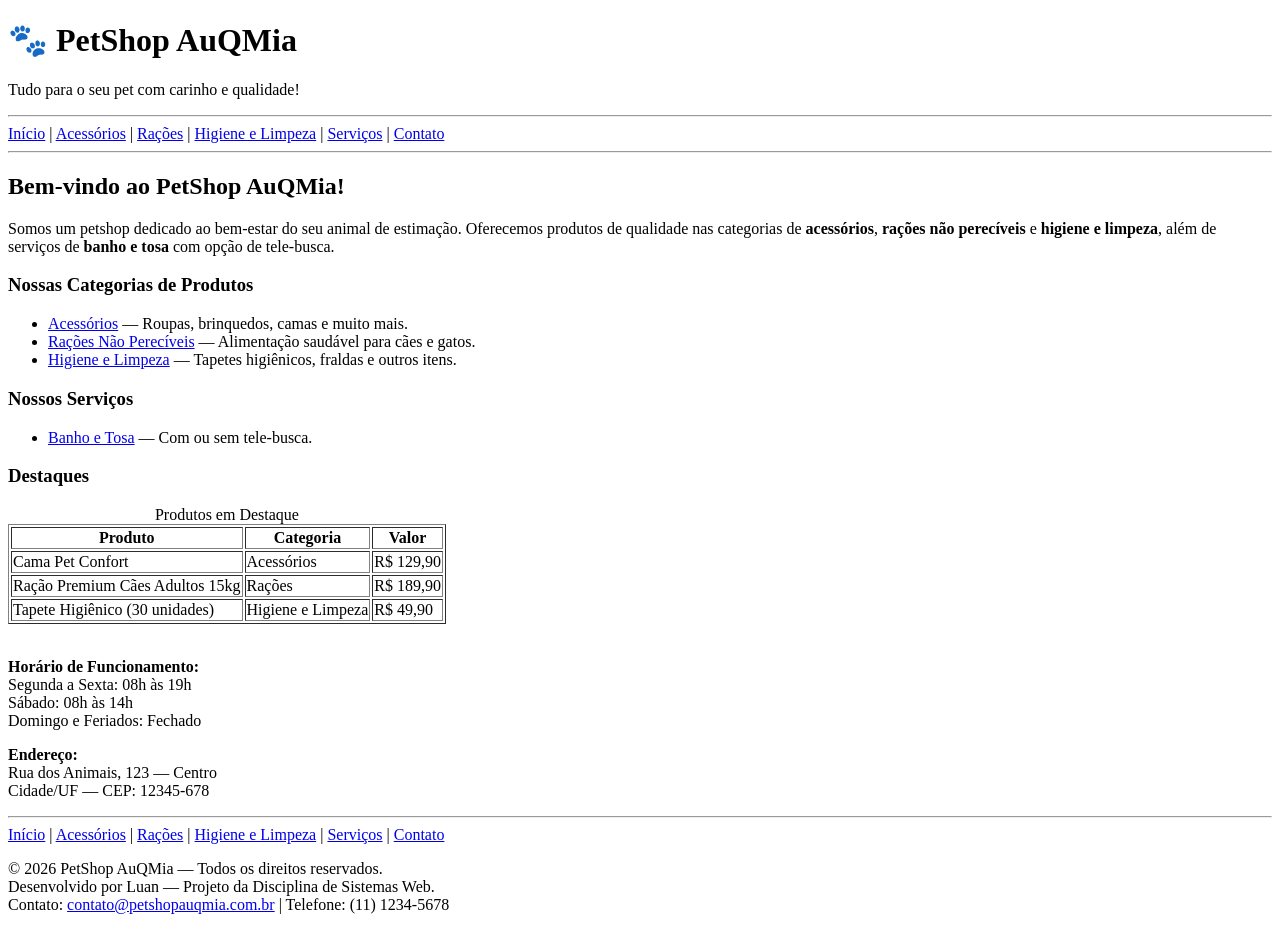
==== index.html @ a3490859 "Fase 1: estrutura HTML5 do PetShop AuQMia - páginas de produtos, serviços e contato" ====
<!DOCTYPE html>
<html lang="pt-BR">
<head>
    <meta charset="UTF-8">
    <meta name="viewport" content="width=device-width, initial-scale=1.0">
    <title>PetShop AuQMia - Página Inicial</title>
</head>
<body>
    <!-- CABEÇALHO -->
    <header>
        <h1>🐾 PetShop AuQMia</h1>
        <p>Tudo para o seu pet com carinho e qualidade!</p>
        <hr>
        <nav>
            <a href="index.html">Início</a> |
            <a href="acessorios.html">Acessórios</a> |
            <a href="racoes.html">Rações</a> |
            <a href="higiene.html">Higiene e Limpeza</a> |
            <a href="servicos.html">Serviços</a> |
            <a href="contato.html">Contato</a>
        </nav>
        <hr>
    </header>

    <!-- CORPO DA PÁGINA -->
    <main>
        <h2>Bem-vindo ao PetShop AuQMia!</h2>
        <p>
            Somos um petshop dedicado ao bem-estar do seu animal de estimação.
            Oferecemos produtos de qualidade nas categorias de <strong>acessórios</strong>,
            <strong>rações não perecíveis</strong> e <strong>higiene e limpeza</strong>,
            além de serviços de <strong>banho e tosa</strong> com opção de tele-busca.
        </p>

        <h3>Nossas Categorias de Produtos</h3>
        <ul>
            <li><a href="acessorios.html">Acessórios</a> — Roupas, brinquedos, camas e muito mais.</li>
            <li><a href="racoes.html">Rações Não Perecíveis</a> — Alimentação saudável para cães e gatos.</li>
            <li><a href="higiene.html">Higiene e Limpeza</a> — Tapetes higiênicos, fraldas e outros itens.</li>
        </ul>

        <h3>Nossos Serviços</h3>
        <ul>
            <li><a href="servicos.html">Banho e Tosa</a> — Com ou sem tele-busca.</li>
        </ul>

        <h3>Destaques</h3>

        <table border="1">
            <caption>Produtos em Destaque</caption>
            <thead>
                <tr>
                    <th>Produto</th>
                    <th>Categoria</th>
                    <th>Valor</th>
                </tr>
            </thead>
            <tbody>
                <tr>
                    <td>Cama Pet Confort</td>
                    <td>Acessórios</td>
                    <td>R$ 129,90</td>
                </tr>
                <tr>
                    <td>Ração Premium Cães Adultos 15kg</td>
                    <td>Rações</td>
                    <td>R$ 189,90</td>
                </tr>
                <tr>
                    <td>Tapete Higiênico (30 unidades)</td>
                    <td>Higiene e Limpeza</td>
                    <td>R$ 49,90</td>
                </tr>
            </tbody>
        </table>

        <br>

        <p>
            <strong>Horário de Funcionamento:</strong><br>
            Segunda a Sexta: 08h às 19h<br>
            Sábado: 08h às 14h<br>
            Domingo e Feriados: Fechado
        </p>

        <p>
            <strong>Endereço:</strong><br>
            Rua dos Animais, 123 — Centro<br>
            Cidade/UF — CEP: 12345-678
        </p>
    </main>

    <!-- RODAPÉ -->
    <footer>
        <hr>
        <nav>
            <a href="index.html">Início</a> |
            <a href="acessorios.html">Acessórios</a> |
            <a href="racoes.html">Rações</a> |
            <a href="higiene.html">Higiene e Limpeza</a> |
            <a href="servicos.html">Serviços</a> |
            <a href="contato.html">Contato</a>
        </nav>
        <p>
            &copy; 2026 PetShop AuQMia — Todos os direitos reservados.<br>
            Desenvolvido por Luan — Projeto da Disciplina de Sistemas Web.<br>
            Contato: <a href="mailto:contato@petshopauqmia.com.br">contato@petshopauqmia.com.br</a> |
            Telefone: (11) 1234-5678
        </p>
    </footer>
</body>
</html>
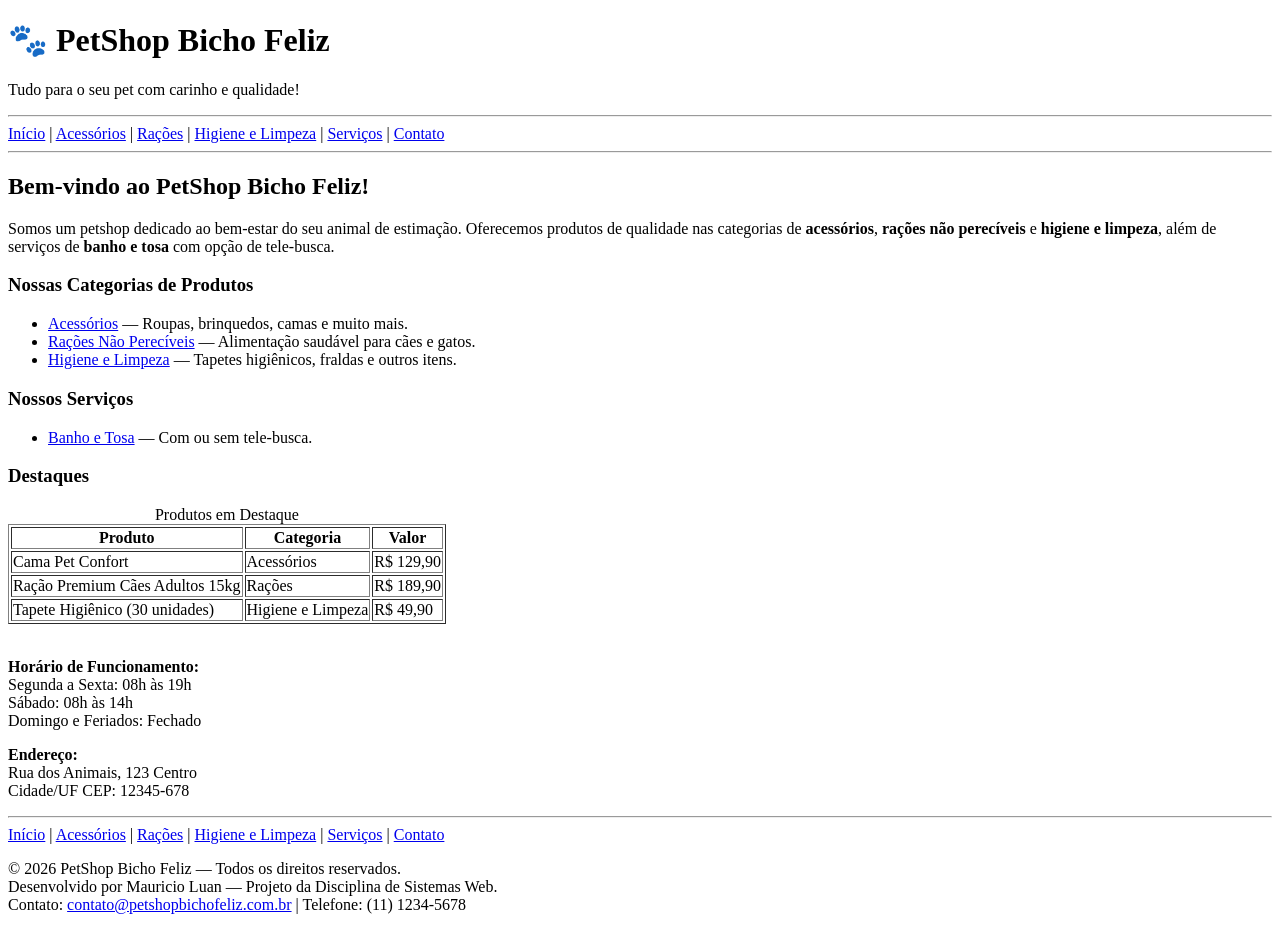
==== commit 16f2f7f5: "feat: finaliza" ====
--- a/index.html
+++ b/index.html
@@ -3,12 +3,11 @@
 <head>
     <meta charset="UTF-8">
     <meta name="viewport" content="width=device-width, initial-scale=1.0">
-    <title>PetShop AuQMia - Página Inicial</title>
+    <title>PetShop Bicho Feliz - Página Inicial</title>
 </head>
 <body>
-    <!-- CABEÇALHO -->
     <header>
-        <h1>🐾 PetShop AuQMia</h1>
+        <h1>🐾 PetShop Bicho Feliz</h1>
         <p>Tudo para o seu pet com carinho e qualidade!</p>
         <hr>
         <nav>
@@ -21,31 +20,25 @@
         </nav>
         <hr>
     </header>
-
-    <!-- CORPO DA PÁGINA -->
     <main>
-        <h2>Bem-vindo ao PetShop AuQMia!</h2>
+        <h2>Bem-vindo ao PetShop Bicho Feliz!</h2>
         <p>
             Somos um petshop dedicado ao bem-estar do seu animal de estimação.
             Oferecemos produtos de qualidade nas categorias de <strong>acessórios</strong>,
             <strong>rações não perecíveis</strong> e <strong>higiene e limpeza</strong>,
             além de serviços de <strong>banho e tosa</strong> com opção de tele-busca.
         </p>
-
         <h3>Nossas Categorias de Produtos</h3>
         <ul>
             <li><a href="acessorios.html">Acessórios</a> — Roupas, brinquedos, camas e muito mais.</li>
             <li><a href="racoes.html">Rações Não Perecíveis</a> — Alimentação saudável para cães e gatos.</li>
             <li><a href="higiene.html">Higiene e Limpeza</a> — Tapetes higiênicos, fraldas e outros itens.</li>
         </ul>
-
         <h3>Nossos Serviços</h3>
         <ul>
             <li><a href="servicos.html">Banho e Tosa</a> — Com ou sem tele-busca.</li>
         </ul>
-
         <h3>Destaques</h3>
-
         <table border="1">
             <caption>Produtos em Destaque</caption>
             <thead>
@@ -73,24 +66,19 @@
                 </tr>
             </tbody>
         </table>
-
         <br>
-
         <p>
             <strong>Horário de Funcionamento:</strong><br>
             Segunda a Sexta: 08h às 19h<br>
             Sábado: 08h às 14h<br>
             Domingo e Feriados: Fechado
         </p>
-
         <p>
             <strong>Endereço:</strong><br>
-            Rua dos Animais, 123 — Centro<br>
-            Cidade/UF — CEP: 12345-678
+            Rua dos Animais, 123 Centro<br>
+            Cidade/UF CEP: 12345-678
         </p>
     </main>
-
-    <!-- RODAPÉ -->
     <footer>
         <hr>
         <nav>
@@ -102,9 +90,9 @@
             <a href="contato.html">Contato</a>
         </nav>
         <p>
-            &copy; 2026 PetShop AuQMia — Todos os direitos reservados.<br>
-            Desenvolvido por Luan — Projeto da Disciplina de Sistemas Web.<br>
-            Contato: <a href="mailto:contato@petshopauqmia.com.br">contato@petshopauqmia.com.br</a> |
+            &copy; 2026 PetShop Bicho Feliz — Todos os direitos reservados.<br>
+            Desenvolvido por Mauricio Luan — Projeto da Disciplina de Sistemas Web.<br>
+            Contato: <a href="mailto:contato@petshopbichofeliz.com.br">contato@petshopbichofeliz.com.br</a> |
             Telefone: (11) 1234-5678
         </p>
     </footer>
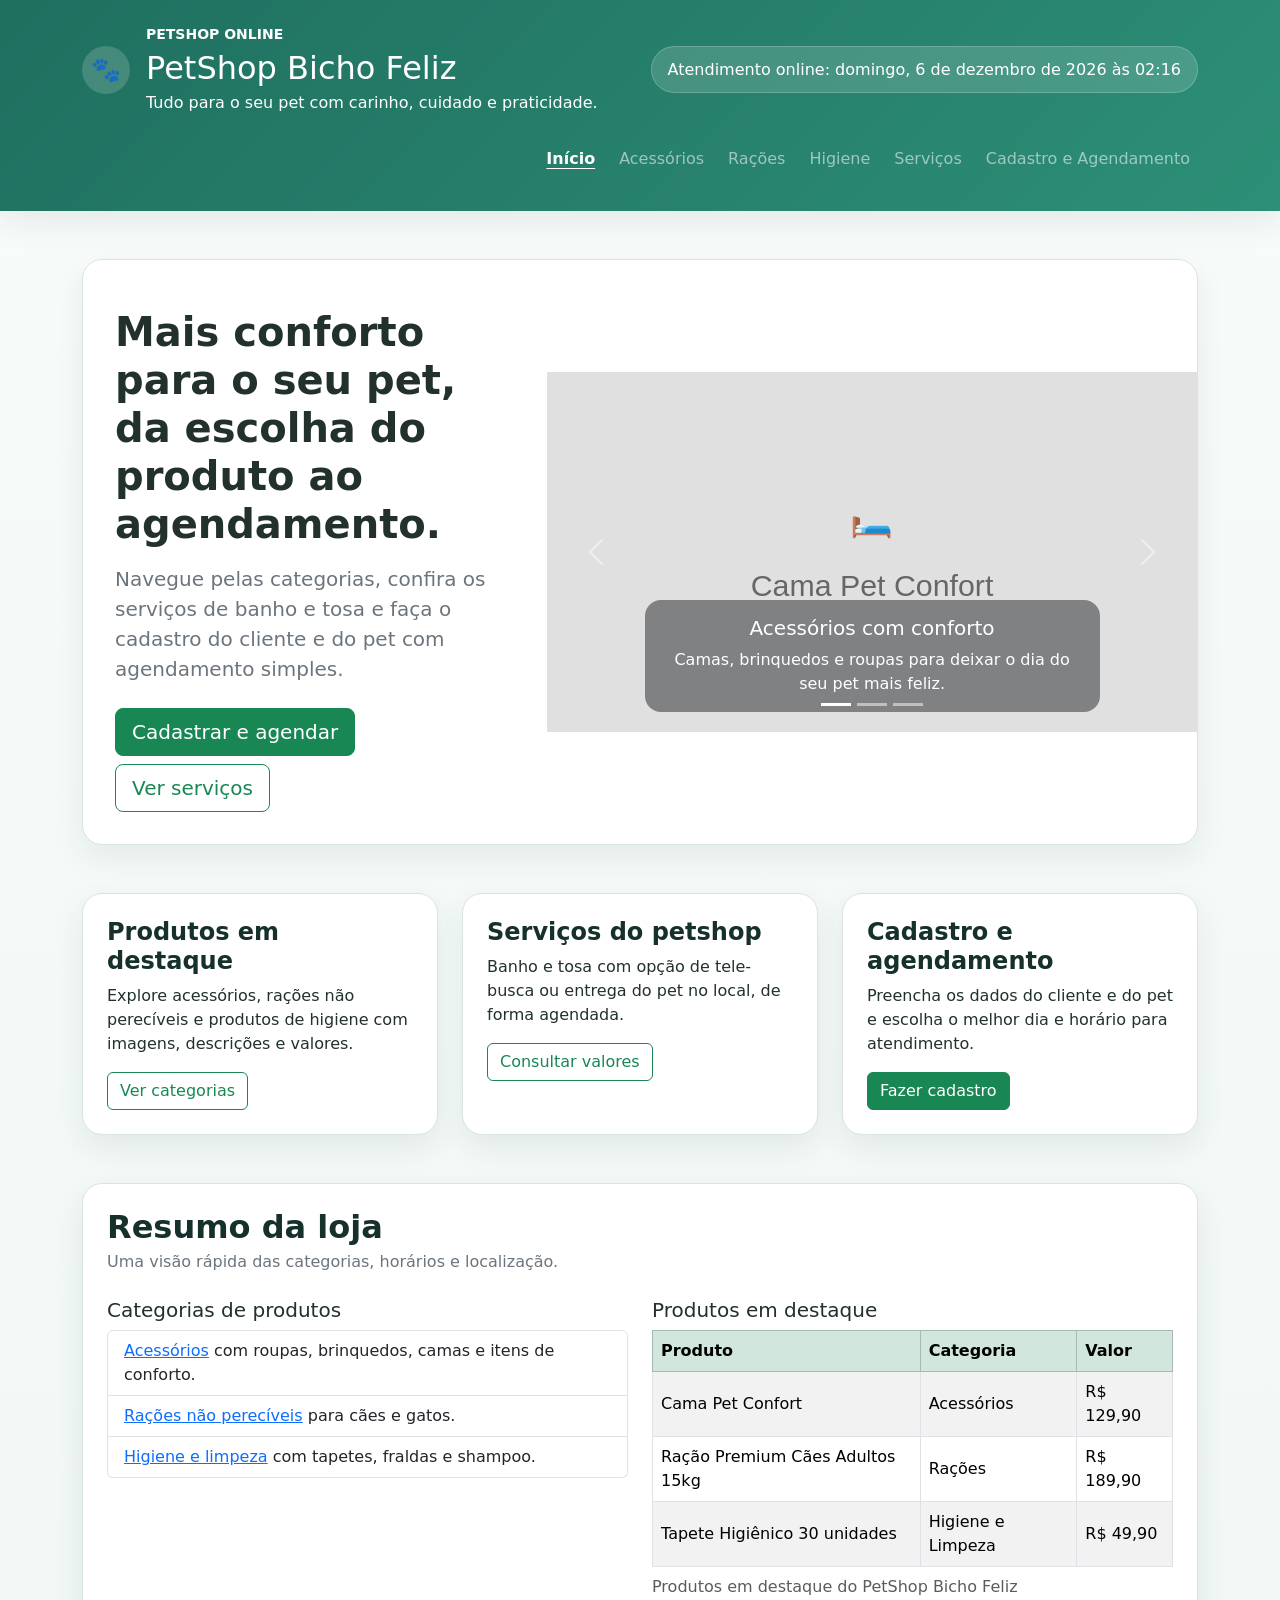
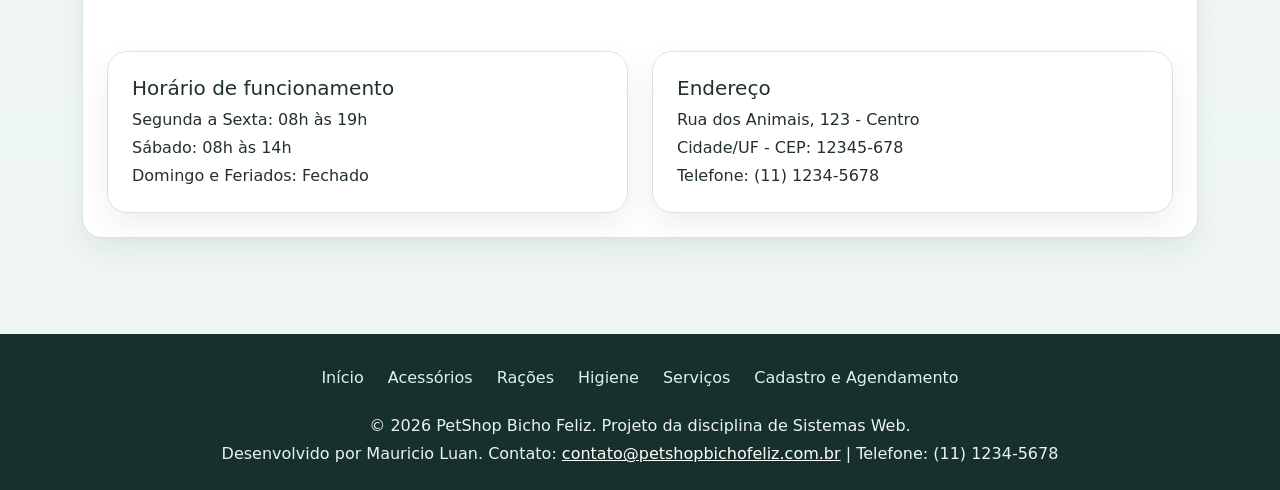
==== commit 1b31d96a: "feat: finaliza fase 2" ====
--- a/index.html
+++ b/index.html
@@ -4,97 +4,220 @@
     <meta charset="UTF-8">
     <meta name="viewport" content="width=device-width, initial-scale=1.0">
     <title>PetShop Bicho Feliz - Página Inicial</title>
+    <meta name="description" content="PetShop Bicho Feliz com catálogo de produtos, serviços de banho e tosa e agendamento para seu pet.">
+    <link rel="preconnect" href="https://cdn.jsdelivr.net">
+    <link href="https://cdn.jsdelivr.net/npm/bootstrap@5.3.3/dist/css/bootstrap.min.css" rel="stylesheet" integrity="sha384-QWTKZyjpPEjISv5WaRU9OFeRpok6YctnYmDr5pNlyT2bRjXh0JMhjY6hW+ALEwIH" crossorigin="anonymous">
+    <link rel="stylesheet" href="style.css">
 </head>
 <body>
-    <header>
-        <h1>🐾 PetShop Bicho Feliz</h1>
-        <p>Tudo para o seu pet com carinho e qualidade!</p>
-        <hr>
-        <nav>
-            <a href="index.html">Início</a> |
-            <a href="acessorios.html">Acessórios</a> |
-            <a href="racoes.html">Rações</a> |
-            <a href="higiene.html">Higiene e Limpeza</a> |
-            <a href="servicos.html">Serviços</a> |
-            <a href="contato.html">Contato</a>
-        </nav>
-        <hr>
+    <a class="skip-link" href="#conteudo-principal">Pular para o conteúdo principal</a>
+
+    <header class="site-header py-4">
+        <div class="container">
+            <div class="d-flex flex-column flex-lg-row justify-content-between align-items-lg-center gap-3">
+                <div class="d-flex align-items-center gap-3">
+                    <div class="brand-mark" aria-hidden="true">🐾</div>
+                    <div>
+                        <p class="mb-1 text-uppercase small fw-semibold">Petshop online</p>
+                        <h1 class="h2 mb-1">PetShop Bicho Feliz</h1>
+                        <p class="mb-0">Tudo para o seu pet com carinho, cuidado e praticidade.</p>
+                    </div>
+                </div>
+                <div class="clock-chip" data-clock aria-live="polite"></div>
+            </div>
+
+            <nav class="navbar navbar-expand-lg navbar-dark px-0 pt-4" aria-label="Navegação principal">
+                <button class="navbar-toggler" type="button" data-bs-toggle="collapse" data-bs-target="#mainNav" aria-controls="mainNav" aria-expanded="false" aria-label="Abrir menu de navegação">
+                    <span class="navbar-toggler-icon"></span>
+                </button>
+                <div class="collapse navbar-collapse" id="mainNav">
+                    <ul class="navbar-nav ms-auto gap-lg-2">
+                        <li class="nav-item"><a class="nav-link" data-nav-link href="index.html">Início</a></li>
+                        <li class="nav-item"><a class="nav-link" data-nav-link href="acessorios.html">Acessórios</a></li>
+                        <li class="nav-item"><a class="nav-link" data-nav-link href="racoes.html">Rações</a></li>
+                        <li class="nav-item"><a class="nav-link" data-nav-link href="higiene.html">Higiene</a></li>
+                        <li class="nav-item"><a class="nav-link" data-nav-link href="servicos.html">Serviços</a></li>
+                        <li class="nav-item"><a class="nav-link" data-nav-link href="contato.html">Cadastro e Agendamento</a></li>
+                    </ul>
+                </div>
+            </nav>
+        </div>
     </header>
-    <main>
-        <h2>Bem-vindo ao PetShop Bicho Feliz!</h2>
-        <p>
-            Somos um petshop dedicado ao bem-estar do seu animal de estimação.
-            Oferecemos produtos de qualidade nas categorias de <strong>acessórios</strong>,
-            <strong>rações não perecíveis</strong> e <strong>higiene e limpeza</strong>,
-            além de serviços de <strong>banho e tosa</strong> com opção de tele-busca.
-        </p>
-        <h3>Nossas Categorias de Produtos</h3>
-        <ul>
-            <li><a href="acessorios.html">Acessórios</a> — Roupas, brinquedos, camas e muito mais.</li>
-            <li><a href="racoes.html">Rações Não Perecíveis</a> — Alimentação saudável para cães e gatos.</li>
-            <li><a href="higiene.html">Higiene e Limpeza</a> — Tapetes higiênicos, fraldas e outros itens.</li>
-        </ul>
-        <h3>Nossos Serviços</h3>
-        <ul>
-            <li><a href="servicos.html">Banho e Tosa</a> — Com ou sem tele-busca.</li>
-        </ul>
-        <h3>Destaques</h3>
-        <table border="1">
-            <caption>Produtos em Destaque</caption>
-            <thead>
-                <tr>
-                    <th>Produto</th>
-                    <th>Categoria</th>
-                    <th>Valor</th>
-                </tr>
-            </thead>
-            <tbody>
-                <tr>
-                    <td>Cama Pet Confort</td>
-                    <td>Acessórios</td>
-                    <td>R$ 129,90</td>
-                </tr>
-                <tr>
-                    <td>Ração Premium Cães Adultos 15kg</td>
-                    <td>Rações</td>
-                    <td>R$ 189,90</td>
-                </tr>
-                <tr>
-                    <td>Tapete Higiênico (30 unidades)</td>
-                    <td>Higiene e Limpeza</td>
-                    <td>R$ 49,90</td>
-                </tr>
-            </tbody>
-        </table>
-        <br>
-        <p>
-            <strong>Horário de Funcionamento:</strong><br>
-            Segunda a Sexta: 08h às 19h<br>
-            Sábado: 08h às 14h<br>
-            Domingo e Feriados: Fechado
-        </p>
-        <p>
-            <strong>Endereço:</strong><br>
-            Rua dos Animais, 123 Centro<br>
-            Cidade/UF CEP: 12345-678
-        </p>
+
+    <main id="conteudo-principal" class="py-5">
+        <div class="container">
+            <section class="hero-panel mb-5">
+                <div class="row g-0 align-items-center">
+                    <div class="col-lg-5">
+                        <div class="hero-copy">
+                            <h2 class="display-6 fw-bold mt-3">Mais conforto para o seu pet, da escolha do produto ao agendamento.</h2>
+                            <p class="lead text-secondary mt-3">
+                                Navegue pelas categorias, confira os serviços de banho e tosa e faça o cadastro do cliente e do pet com agendamento simples.
+                            </p>
+                            <div class="d-flex flex-wrap gap-2 mt-4">
+                                <a class="btn btn-success btn-lg" href="contato.html">Cadastrar e agendar</a>
+                                <a class="btn btn-outline-success btn-lg" href="servicos.html">Ver serviços</a>
+                            </div>
+                        </div>
+                    </div>
+                    <div class="col-lg-7">
+                        <div id="petshopCarousel" class="carousel slide" data-bs-ride="carousel" aria-label="Carrossel com produtos em destaque">
+                            <div class="carousel-indicators">
+                                <button type="button" data-bs-target="#petshopCarousel" data-bs-slide-to="0" class="active" aria-current="true" aria-label="Mostrar destaque de acessórios"></button>
+                                <button type="button" data-bs-target="#petshopCarousel" data-bs-slide-to="1" aria-label="Mostrar destaque de rações"></button>
+                                <button type="button" data-bs-target="#petshopCarousel" data-bs-slide-to="2" aria-label="Mostrar destaque de higiene"></button>
+                            </div>
+                            <div class="carousel-inner">
+                                <div class="carousel-item active">
+                                    <img src="imagens/cama-pet.svg" class="d-block w-100" alt="Cama pet em destaque na vitrine do petshop">
+                                    <div class="carousel-caption d-none d-md-block bg-dark bg-opacity-50 rounded-4 p-3">
+                                        <h3 class="h5">Acessórios com conforto</h3>
+                                        <p class="mb-0">Camas, brinquedos e roupas para deixar o dia do seu pet mais feliz.</p>
+                                    </div>
+                                </div>
+                                <div class="carousel-item">
+                                    <img src="imagens/racao-caes.svg" class="d-block w-100" alt="Pacote de ração premium em destaque">
+                                    <div class="carousel-caption d-none d-md-block bg-dark bg-opacity-50 rounded-4 p-3">
+                                        <h3 class="h5">Rações selecionadas</h3>
+                                        <p class="mb-0">Opções para cães adultos, filhotes e gatos com foco em qualidade.</p>
+                                    </div>
+                                </div>
+                                <div class="carousel-item">
+                                    <img src="imagens/tapete-higienico.svg" class="d-block w-100" alt="Produtos de higiene em destaque">
+                                    <div class="carousel-caption d-none d-md-block bg-dark bg-opacity-50 rounded-4 p-3">
+                                        <h3 class="h5">Higiene e cuidado diário</h3>
+                                        <p class="mb-0">Itens essenciais para manter seu pet limpo, confortável e protegido.</p>
+                                    </div>
+                                </div>
+                            </div>
+                            <button class="carousel-control-prev" type="button" data-bs-target="#petshopCarousel" data-bs-slide="prev">
+                                <span class="carousel-control-prev-icon" aria-hidden="true"></span>
+                                <span class="visually-hidden">Anterior</span>
+                            </button>
+                            <button class="carousel-control-next" type="button" data-bs-target="#petshopCarousel" data-bs-slide="next">
+                                <span class="carousel-control-next-icon" aria-hidden="true"></span>
+                                <span class="visually-hidden">Próximo</span>
+                            </button>
+                        </div>
+                    </div>
+                </div>
+            </section>
+
+            <section class="mb-5">
+                <div class="row g-4">
+                    <div class="col-md-4">
+                        <article class="info-card">
+                            <h3 class="h4 section-title">Produtos em destaque</h3>
+                            <p>Explore acessórios, rações não perecíveis e produtos de higiene com imagens, descrições e valores.</p>
+                            <a class="btn btn-outline-success" href="acessorios.html">Ver categorias</a>
+                        </article>
+                    </div>
+                    <div class="col-md-4">
+                        <article class="info-card">
+                            <h3 class="h4 section-title">Serviços do petshop</h3>
+                            <p>Banho e tosa com opção de tele-busca ou entrega do pet no local, de forma agendada.</p>
+                            <a class="btn btn-outline-success" href="servicos.html">Consultar valores</a>
+                        </article>
+                    </div>
+                    <div class="col-md-4">
+                        <article class="info-card">
+                            <h3 class="h4 section-title">Cadastro e agendamento</h3>
+                            <p>Preencha os dados do cliente e do pet e escolha o melhor dia e horário para atendimento.</p>
+                            <a class="btn btn-success" href="contato.html">Fazer cadastro</a>
+                        </article>
+                    </div>
+                </div>
+            </section>
+
+            <section class="content-panel mb-5">
+                <div class="d-flex flex-column flex-lg-row justify-content-between align-items-lg-center gap-3 mb-4">
+                    <div>
+                        <h2 class="section-title mb-1">Resumo da loja</h2>
+                        <p class="mb-0 text-secondary">Uma visão rápida das categorias, horários e localização.</p>
+                    </div>
+                </div>
+
+                <div class="row g-4">
+                    <div class="col-lg-6">
+                        <h3 class="h5">Categorias de produtos</h3>
+                        <ul class="list-group">
+                            <li class="list-group-item"><a href="acessorios.html">Acessórios</a> com roupas, brinquedos, camas e itens de conforto.</li>
+                            <li class="list-group-item"><a href="racoes.html">Rações não perecíveis</a> para cães e gatos.</li>
+                            <li class="list-group-item"><a href="higiene.html">Higiene e limpeza</a> com tapetes, fraldas e shampoo.</li>
+                        </ul>
+                    </div>
+                    <div class="col-lg-6">
+                        <h3 class="h5">Produtos em destaque</h3>
+                        <div class="table-responsive">
+                            <table class="table table-striped table-bordered align-middle">
+                                <caption>Produtos em destaque do PetShop Bicho Feliz</caption>
+                                <thead class="table-success">
+                                    <tr>
+                                        <th scope="col">Produto</th>
+                                        <th scope="col">Categoria</th>
+                                        <th scope="col">Valor</th>
+                                    </tr>
+                                </thead>
+                                <tbody>
+                                    <tr>
+                                        <td>Cama Pet Confort</td>
+                                        <td>Acessórios</td>
+                                        <td>R$ 129,90</td>
+                                    </tr>
+                                    <tr>
+                                        <td>Ração Premium Cães Adultos 15kg</td>
+                                        <td>Rações</td>
+                                        <td>R$ 189,90</td>
+                                    </tr>
+                                    <tr>
+                                        <td>Tapete Higiênico 30 unidades</td>
+                                        <td>Higiene e Limpeza</td>
+                                        <td>R$ 49,90</td>
+                                    </tr>
+                                </tbody>
+                            </table>
+                        </div>
+                    </div>
+                </div>
+
+                <div class="row g-4 mt-1">
+                    <div class="col-md-6">
+                        <div class="info-card">
+                            <h3 class="h5">Horário de funcionamento</h3>
+                            <p class="mb-1">Segunda a Sexta: 08h às 19h</p>
+                            <p class="mb-1">Sábado: 08h às 14h</p>
+                            <p class="mb-0">Domingo e Feriados: Fechado</p>
+                        </div>
+                    </div>
+                    <div class="col-md-6">
+                        <div class="info-card">
+                            <h3 class="h5">Endereço</h3>
+                            <p class="mb-1">Rua dos Animais, 123 - Centro</p>
+                            <p class="mb-1">Cidade/UF - CEP: 12345-678</p>
+                            <p class="mb-0">Telefone: (11) 1234-5678</p>
+                        </div>
+                    </div>
+                </div>
+            </section>
+        </div>
     </main>
-    <footer>
-        <hr>
-        <nav>
-            <a href="index.html">Início</a> |
-            <a href="acessorios.html">Acessórios</a> |
-            <a href="racoes.html">Rações</a> |
-            <a href="higiene.html">Higiene e Limpeza</a> |
-            <a href="servicos.html">Serviços</a> |
-            <a href="contato.html">Contato</a>
-        </nav>
-        <p>
-            &copy; 2026 PetShop Bicho Feliz — Todos os direitos reservados.<br>
-            Desenvolvido por Mauricio Luan — Projeto da Disciplina de Sistemas Web.<br>
-            Contato: <a href="mailto:contato@petshopbichofeliz.com.br">contato@petshopbichofeliz.com.br</a> |
-            Telefone: (11) 1234-5678
-        </p>
+
+    <footer class="site-footer py-4">
+        <div class="container">
+            <nav class="nav justify-content-center gap-2 mb-3" aria-label="Navegação de rodapé">
+                <a class="nav-link px-2" data-nav-link href="index.html">Início</a>
+                <a class="nav-link px-2" data-nav-link href="acessorios.html">Acessórios</a>
+                <a class="nav-link px-2" data-nav-link href="racoes.html">Rações</a>
+                <a class="nav-link px-2" data-nav-link href="higiene.html">Higiene</a>
+                <a class="nav-link px-2" data-nav-link href="servicos.html">Serviços</a>
+                <a class="nav-link px-2" data-nav-link href="contato.html">Cadastro e Agendamento</a>
+            </nav>
+            <p class="mb-1 text-center">&copy; <span data-current-year></span> PetShop Bicho Feliz. Projeto da disciplina de Sistemas Web.</p>
+            <p class="mb-0 text-center">Desenvolvido por Mauricio Luan. Contato: <a href="mailto:contato@petshopbichofeliz.com.br">contato@petshopbichofeliz.com.br</a> | Telefone: (11) 1234-5678</p>
+        </div>
     </footer>
+
+    <script src="https://cdn.jsdelivr.net/npm/bootstrap@5.3.3/dist/js/bootstrap.bundle.min.js" integrity="sha384-YvpcrYf0tY3lHB60NNkmXc5s9fDVZLESaAA55NDzOxhy9GkcIdslK1eN7N6jIeHz" crossorigin="anonymous"></script>
+    <script src="script.js"></script>
 </body>
 </html>
--- a/style.css
+++ b/style.css
@@ -0,0 +1,197 @@
+:root {
+    --brand-primary: #1f6f5f;
+    --brand-secondary: #f4a261;
+    --brand-accent: #f7f1e3;
+    --brand-dark: #16302b;
+    --surface: #ffffff;
+    --surface-muted: #f7faf9;
+    --border: #d9e4df;
+    --shadow: 0 12px 30px rgba(22, 48, 43, 0.08);
+}
+
+body {
+    background: linear-gradient(180deg, #f8fcfb 0%, #eef6f3 100%);
+    color: #22312d;
+}
+
+.skip-link {
+    position: absolute;
+    left: 1rem;
+    top: -3rem;
+    z-index: 1050;
+    background: var(--brand-dark);
+    color: #fff;
+    padding: 0.75rem 1rem;
+    border-radius: 0.5rem;
+    text-decoration: none;
+}
+
+.skip-link:focus {
+    top: 1rem;
+}
+
+.site-header {
+    background: linear-gradient(135deg, var(--brand-primary), #2d8f77);
+    color: #fff;
+    box-shadow: var(--shadow);
+}
+
+.brand-mark {
+    width: 3rem;
+    height: 3rem;
+    display: inline-flex;
+    align-items: center;
+    justify-content: center;
+    border-radius: 50%;
+    background: rgba(255, 255, 255, 0.16);
+    font-size: 1.5rem;
+}
+
+.hero-panel,
+.content-panel,
+.info-card,
+.form-panel {
+    background: var(--surface);
+    border: 1px solid var(--border);
+    border-radius: 1.25rem;
+    box-shadow: var(--shadow);
+}
+
+.hero-panel {
+    overflow: hidden;
+}
+
+.hero-copy {
+    padding: 2rem;
+}
+
+.highlight-badge {
+    display: inline-block;
+    background: rgba(31, 111, 95, 0.12);
+    color: var(--brand-primary);
+    border-radius: 999px;
+    padding: 0.35rem 0.85rem;
+    font-size: 0.9rem;
+    font-weight: 600;
+}
+
+.clock-chip {
+    background: rgba(255, 255, 255, 0.15);
+    border: 1px solid rgba(255, 255, 255, 0.2);
+    border-radius: 999px;
+    padding: 0.65rem 1rem;
+    color: #fff;
+    font-weight: 500;
+}
+
+.carousel-item img {
+    width: 100%;
+    height: 360px;
+    object-fit: cover;
+    background: var(--surface-muted);
+}
+
+.section-title {
+    color: var(--brand-dark);
+    font-weight: 700;
+}
+
+.info-card {
+    height: 100%;
+    padding: 1.5rem;
+}
+
+.product-card {
+    height: 100%;
+    border: 1px solid var(--border);
+    border-radius: 1rem;
+    background: var(--surface);
+    box-shadow: var(--shadow);
+    overflow: hidden;
+}
+
+.product-card img {
+    width: 100%;
+    height: 240px;
+    object-fit: cover;
+    background: var(--surface-muted);
+}
+
+.product-card .card-body {
+    padding: 1.25rem;
+}
+
+.price-tag {
+    color: var(--brand-primary);
+    font-weight: 700;
+    font-size: 1.1rem;
+}
+
+.service-table th {
+    background: #dff1ec;
+}
+
+.service-table th,
+.service-table td {
+    vertical-align: middle;
+}
+
+.content-panel,
+.form-panel {
+    padding: 1.5rem;
+}
+
+.confirmation-box {
+    display: none;
+}
+
+.confirmation-box.is-visible {
+    display: block;
+}
+
+.site-footer {
+    background: var(--brand-dark);
+    color: #eaf3f0;
+}
+
+.site-footer a {
+    color: #fff;
+}
+
+.site-footer .nav-link {
+    color: #dff1ec;
+}
+
+.site-footer .nav-link:hover,
+.site-footer .nav-link:focus,
+.site-header .nav-link:hover,
+.site-header .nav-link:focus {
+    color: var(--brand-secondary);
+}
+
+.site-header .nav-link.active {
+    color: #fff;
+    font-weight: 700;
+    text-decoration: underline;
+    text-underline-offset: 0.25rem;
+}
+
+.form-note {
+    font-size: 0.95rem;
+    color: #4c5d59;
+}
+
+:focus-visible {
+    outline: 3px solid var(--brand-secondary);
+    outline-offset: 2px;
+}
+
+@media (max-width: 767.98px) {
+    .hero-copy {
+        padding: 1.5rem;
+    }
+
+    .carousel-item img {
+        height: 240px;
+    }
+}
